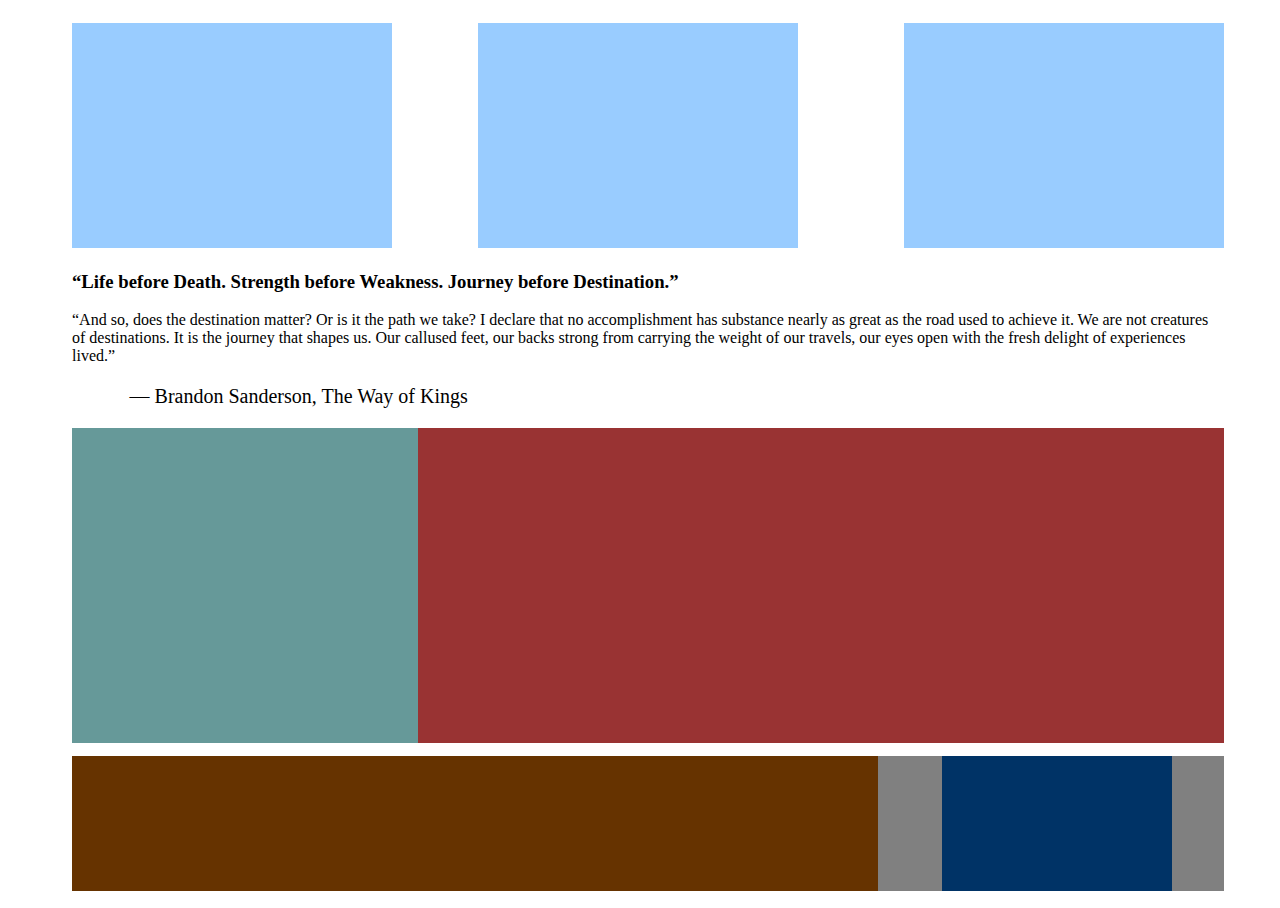
==== first/index.html @ b3f69be9 "completed" ====
<!DOCTYPE html>
<html>
  <head>
    <meta charset="utf-8">
    <title>html css day3 project1</title>
    <link rel="stylesheet" href="style.css"/>
  </head>
  <body>
    <div class="header"></div>
      <div class="one"></div>
      <div class="two"></div>
   </div>
       <div>
            <h3>“Life before Death.
Strength before Weakness.
Journey before Destination.” </h3>
          <p>“And so, does the destination matter? Or is it the path we take? I declare that no accomplishment has substance nearly as great as the road used to achieve it. We are not creatures of destinations. It is the journey that shapes us. Our callused feet, our backs strong from carrying the weight of our travels, our eyes open with the fresh delight of experiences lived.”
         </p>
      </div>
         <div id="txt"><p>― Brandon Sanderson, The Way of Kings</p></div>
     <div class="container">
       <div class="box"></div>
     </div>
        <div class="footer">
          <div class="three"></div>
          <div class="four"></div>
        </div>



  </body>
</html>
---- first/style.css ----
html, body {
  min-width: 400px;
  min-height: 600px;
  height: 100%;
  width: 100%;
}
.header {
  display: inline-block;
  height: 25%;
  width: 25%;
  background-color: #99ccff;
  margin-right: 5%;
  margin-top: 15px;
  margin-left: 5%;
}
.one {
  display: inline-block;
  height: 25%;
  width: 25%;
  background-color: #99ccff;
  margin-top: 15px;
  margin-left: 18px;
}
.two {
  display: inline-block;
  height: 25%;
  width: 25%;
  background-color: #99ccff;
  float: right;
  margin-right: 5%;
  margin-top: 15px;
  margin-left: 5%;
}
#txt {
  font-size: 20px;
  font-family: cursive;
  margin-left: 5%;
  margin-right: 5%;
}
.container {
  height: 35%;
  width: 90%;
  background-color: #993333;
  position: relative;
  margin-left: 5%;
  margin-right: 45px;
}
.box {
  height: 100%;
  width: 30%;
  background-color: #669999;
  float: left;
  position: absolute;
}
.footer {
  height: 15%;
  width: 90%;
  background-color: #663300;
  margin-top: 13px;
  position: relative;
  margin-left: 5%;
  margin-right: 5%;
}
.three {
  height: 100%;
  width: 30%;
  background-color: gray;
  float: right;
  position: relative;
}
.four {
  height: 100%;
  width: 20%;
  background-color: #003366;
  position: absolute;
  bottom: 0;
  right: 4.5%;
}
p {
  margin-left: 5%;
  margin-right: 5%;
}
h3 {
  margin-left: 5%;
  margin-right: 5%;
}
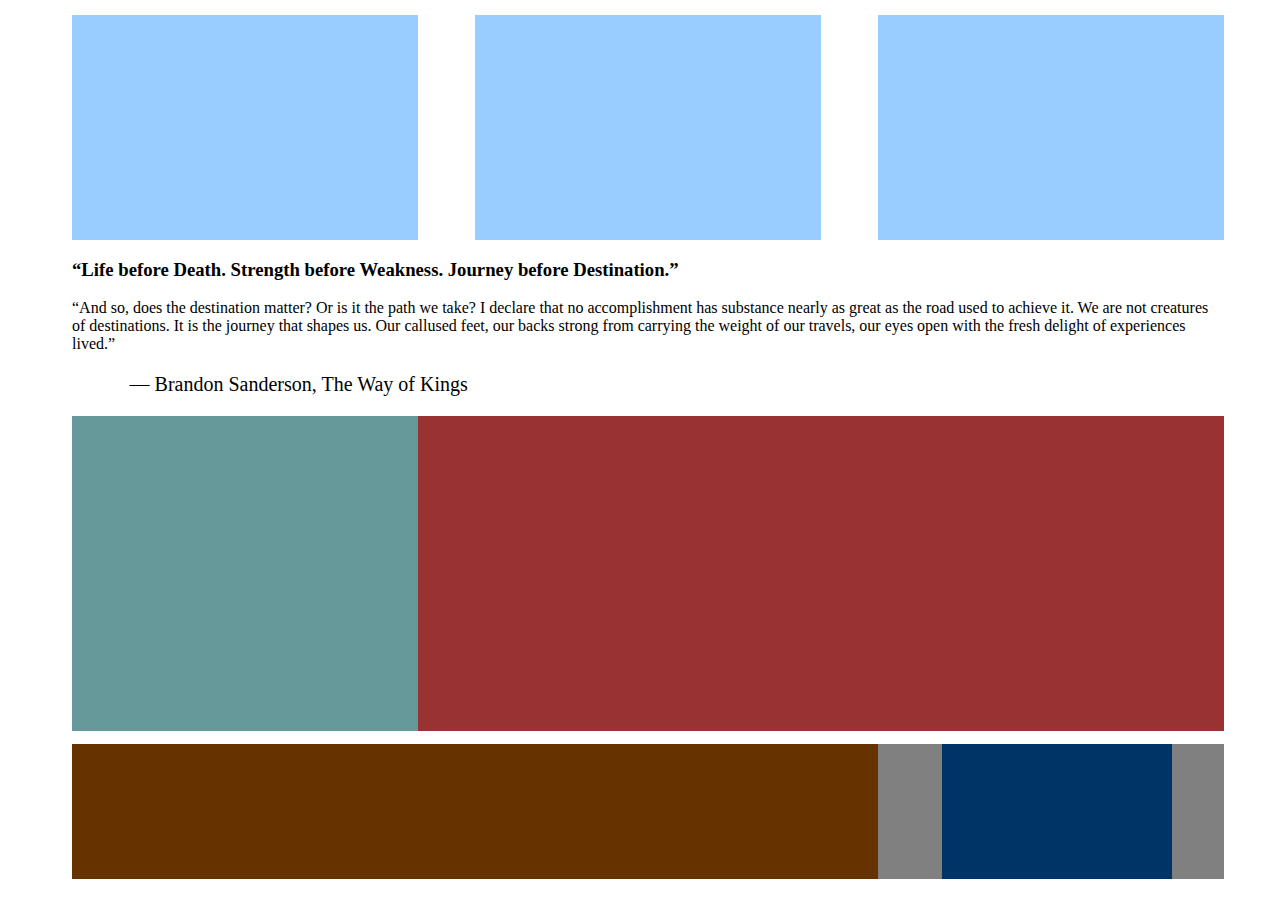
==== commit 9351a39c: "added text" ====
--- a/first/index.html
+++ b/first/index.html
@@ -6,9 +6,11 @@
     <link rel="stylesheet" href="style.css"/>
   </head>
   <body>
-    <div class="header"></div>
+
+    <div class="header">
       <div class="one"></div>
       <div class="two"></div>
+      <div class="thre"></div>
    </div>
        <div>
             <h3>“Life before Death.
@@ -17,14 +19,14 @@
           <p>“And so, does the destination matter? Or is it the path we take? I declare that no accomplishment has substance nearly as great as the road used to achieve it. We are not creatures of destinations. It is the journey that shapes us. Our callused feet, our backs strong from carrying the weight of our travels, our eyes open with the fresh delight of experiences lived.”
          </p>
       </div>
-         <div id="txt"><p>― Brandon Sanderson, The Way of Kings</p></div>
-     <div class="container">
-       <div class="box"></div>
-     </div>
-        <div class="footer">
-          <div class="three"></div>
-          <div class="four"></div>
-        </div>
+      <div id="txt"><p>― Brandon Sanderson, The Way of Kings</p></div>
+       <div class="container">
+         <div class="box"></div>
+       </div>
+      <div class="footer">
+        <div class="three"></div>
+        <div class="four"></div>
+      </div>
 
 
 
--- a/first/style.css
+++ b/first/style.css
@@ -5,31 +5,36 @@
   width: 100%;
 }
 .header {
-  display: inline-block;
+  position: relative;
   height: 25%;
-  width: 25%;
-  background-color: #99ccff;
+  width: 90%;
+  background-color: white;
   margin-right: 5%;
   margin-top: 15px;
   margin-left: 5%;
 }
 .one {
   display: inline-block;
-  height: 25%;
-  width: 25%;
+  height: 100%;
+  width: 30%;
   background-color: #99ccff;
-  margin-top: 15px;
-  margin-left: 18px;
+
+
 }
 .two {
   display: inline-block;
-  height: 25%;
-  width: 25%;
+  height: 100%;
+  width: 30%;
   background-color: #99ccff;
   float: right;
-  margin-right: 5%;
-  margin-top: 15px;
   margin-left: 5%;
+}
+.thre {
+  display: inline-block;
+  height: 100%;
+  width: 30%;
+  background-color: #99ccff;
+  float: right;
 }
 #txt {
   font-size: 20px;
